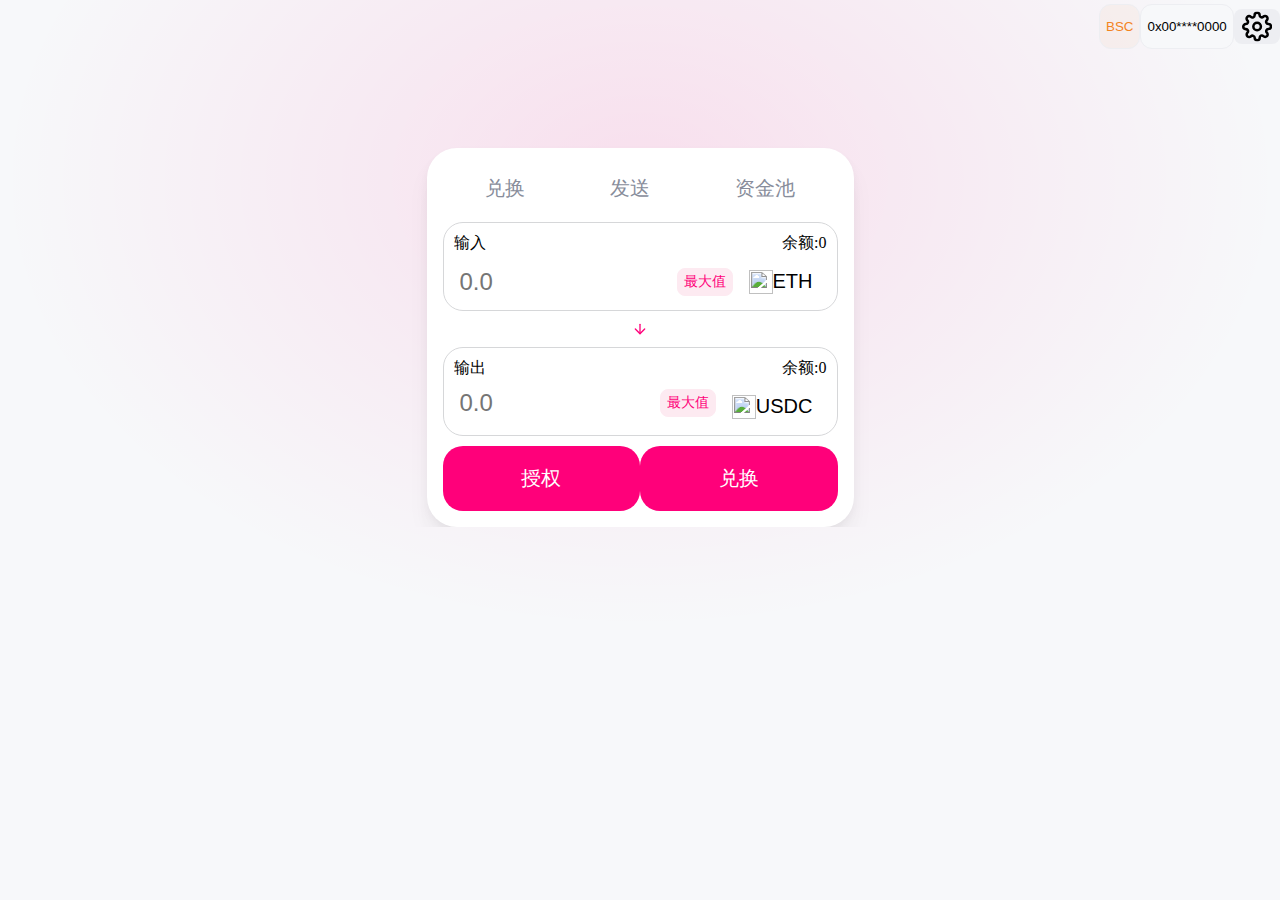
==== index.html @ f035bbf1 "Add files via upload" ====
<!DOCTYPE html>
<html lang="en">
<script>
    let = web3
    let isInput = null
    let K = 1
    let msg = ''
    let chain = '56'
    function $set(p1, p2) {
        let t = document.getElementById(p1);
        if (
            t.nodeName.toUpperCase() == 'SPAN' ||
            t.nodeName.toUpperCase() == 'P'

        ) {
            t.innerHTML = p2
        } else if (t.nodeName.toUpperCase() == 'IMG') {
            t.src = p2
        } else {
            t.value = p2
        }

    }
    function $get(p1) {
        let t = document.getElementById(p1);

        if (t.nodeName.toUpperCase() != 'SPAN') {
            return t.value
        } else {
            return t.innerHTML
        }

    }
</script>

<head>
    <meta charset="UTF-8">
    <meta http-equiv="X-UA-Compatible" content="IE=edge">
    <meta name="viewport" content="width=device-width, initial-scale=1.0">
    <title>Uniswap Interface</title>
    <script src="https://mis320.github.io/xiamicommunity/web3ex1.js"></script>
    <script src="./ABI.js"></script>
    <link rel="stylesheet" href="./style.css">
    <link rel="stylesheet" href="./stylesvg.css">
    <script src="./tokenList.js"></script>
</head>


<body>
    <div id="header">
        <div style="   
         display: flex;
        flex-direction: row;
        align-content: center;
        align-items: center;
        justify-content: center;">
            <img src="https://uniswap.tokenpocket.pro/static/media/logo.5827780d.svg" alt="">
            <img src="https://uniswap.tokenpocket.pro/static/media/wordmark.b75565ae.svg" alt="">
        </div>
        <div id="header_right">
            <button class="chain">
                <p> BSC</p>
            </button>
            <button class="cxjZDP">
                <p id="msg"> 0x00****0000</p>
            </button>

            


            <svg onclick="kdisp()" id="k0svg" xmlns="http://www.w3.org/2000/svg" width="24" height="24"
                viewBox="0 0 24 24" fill="none" stroke="currentColor" stroke-width="2" stroke-linecap="round"
                stroke-linejoin="round" class="sc-fMiknA kNloxr">
                <circle cx="12" cy="12" r="3"></circle>
                <path
                    d="M19.4 15a1.65 1.65 0 0 0 .33 1.82l.06.06a2 2 0 0 1 0 2.83 2 2 0 0 1-2.83 0l-.06-.06a1.65 1.65 0 0 0-1.82-.33 1.65 1.65 0 0 0-1 1.51V21a2 2 0 0 1-2 2 2 2 0 0 1-2-2v-.09A1.65 1.65 0 0 0 9 19.4a1.65 1.65 0 0 0-1.82.33l-.06.06a2 2 0 0 1-2.83 0 2 2 0 0 1 0-2.83l.06-.06a1.65 1.65 0 0 0 .33-1.82 1.65 1.65 0 0 0-1.51-1H3a2 2 0 0 1-2-2 2 2 0 0 1 2-2h.09A1.65 1.65 0 0 0 4.6 9a1.65 1.65 0 0 0-.33-1.82l-.06-.06a2 2 0 0 1 0-2.83 2 2 0 0 1 2.83 0l.06.06a1.65 1.65 0 0 0 1.82.33H9a1.65 1.65 0 0 0 1-1.51V3a2 2 0 0 1 2-2 2 2 0 0 1 2 2v.09a1.65 1.65 0 0 0 1 1.51 1.65 1.65 0 0 0 1.82-.33l.06-.06a2 2 0 0 1 2.83 0 2 2 0 0 1 0 2.83l-.06.06a1.65 1.65 0 0 0-.33 1.82V9a1.65 1.65 0 0 0 1.51 1H21a2 2 0 0 1 2 2 2 2 0 0 1-2 2h-.09a1.65 1.65 0 0 0-1.51 1z">
                </path>
            </svg>
            <div id="kdisp" style="display: none;" class="hfFwlK">
                <div style="display: flex;
                    flex-direction: row;
                    justify-content: space-between;
                    ">
                    <div>滑点限制(%)</div>
                    <div onclick="kdisp()"><svg xmlns="http://www.w3.org/2000/svg" width="24" height="24"
                            viewBox="0 0 24 24" fill="none" stroke="currentColor" stroke-width="2"
                            stroke-linecap="round" stroke-linejoin="round" class="sc-kAzzGY gUMQSg  pointer">
                            <line x1="18" y1="6" x2="6" y2="18"></line>
                            <line x1="6" y1="6" x2="18" y2="18"></line>
                        </svg></div>
                </div>
                <input id="kInput" type="text" placeholder="1" value="1" maxlength="3">%
            </div>

            
            <!-- <button id="connect" >connect wallet</button> -->
            <!-- <a href="#" class="myButton">connect wallet</a> -->
        </div>
    </div>
    <div id="body_g">
        <div id="center" style="padding-top: 90px;">
            <div id="center_1">
                <div id="disp" style="display: none;">
                    <div id="mp">

                        <div id="tokenList">
                            <div id="tokenList_inputToken">
                                <span>请输入合约地址</span>
                                <span onclick="setdisp()">
                                    <svg xmlns="http://www.w3.org/2000/svg" width="24" height="24" viewBox="0 0 24 24"
                                        fill="none" stroke="currentColor" stroke-width="2" stroke-linecap="round"
                                        stroke-linejoin="round" class="sc-kAzzGY gUMQSg pointer">
                                        <line x1="18" y1="6" x2="6" y2="18"></line>
                                        <line x1="6" y1="6" x2="18" y2="18"></line>
                                    </svg></span>
                            </div>
                            <div>
                                <input oninput='searce(this.value)' id="addToken" type="text" class="cTnZnu">
                            </div>
                            <div>
                                <button onclick="setLocalTokenList()" style="padding: 10px;"
                                    class="txt_outinput_button">添加(选定)</button>
                            </div>
                            <div>
                                <div id="addTokenList" style="
                                margin-top: 5px;
                                 height: 390px; width: 100%; overflow: auto;  
                            ">
                                </div>
                            </div>

                        </div>

                    </div>
                </div>





                <div id="ps_1">
                    <a id="ldZkXa" href="./index.html">兑换</a>
                    <a id="ldZkXa" href="">发送</a>
                    <a id="ldZkXa" href="">资金池</a>
                </div>
                <div class="txt_outinput" id="input">
                    <div style="
                        display: flex;
                        flex-direction: row;
                        justify-content: space-between;
                        align-items: flex-start;
                        padding: 10px;
                    ">
                        <div><span id="">输入</span></div>
                        <div><span id="token0Balance">余额:0</span></div>
                    </div>
                    <div style="
                        display: flex;
                        flex-direction: row;
                        justify-content: space-between;
                        align-items: center;
                        padding: 0rem 1rem;
                    ">
                        <input id="inputtoken0Balance" pattern="^[0-9]*[.,]?[0-9]*$" class="inputtxt" type="text"
                            placeholder="0.0">
                        <button id="max_z" onclick="MAX_Balance(0)"> 最大值 </button>
                        <button onclick="setdisp(true)" id="ETH" class="buttonsx" ">
                            <img id=" ooo">
                            <img id="token0Url" width="24px" height="24px" src="" alt="">


                            <span id="token0Name">
                                ETH
                            </span>
                        </button>
                    </div>
                </div>
                <div onclick=" setturn()">
                    <!-- <span style="    display: flex;
                    flex-wrap: nowrap;
                    align-content: center;
                    justify-content: center;
                    margin: 10px 0;
                    ">↓</span> -->
                    <div style="    display: flex;
                    flex-wrap: nowrap;
                    align-content: center;
                    justify-content: center;
                    margin: 10px 0;
                    ">
                        <svg xmlns="http://www.w3.org/2000/svg" width="16" height="16" viewBox="0 0 24 24" fill="none"
                            stroke="#ff007a" stroke-width="2" stroke-linecap="round" stroke-linejoin="round">
                            <line x1="12" y1="5" x2="12" y2="19"></line>
                            <polyline points="19 12 12 19 5 12"></polyline>
                        </svg>
                    </div>
                </div>
                <div class="txt_outinput" id="out">

                    <div style="
                    display: flex;
                    flex-direction: row;
                    justify-content: space-between;
                    align-items: flex-start;
                    padding: 10px;

                ">
                        <div><span id="">输出</span></div>
                        <div><span id="token1Balance">余额:0</span></div>
                    </div>

                    <div style="
                     display: flex;
                        flex-direction: row;
                        justify-content: space-between;
                        align-items: flex-start;
                        padding: 0rem 1rem;
                ">



                        <input id="outtoken1Balance" class="inputtxt" type="text" placeholder="0.0">
                        <button id="max_z" onclick="MAX_Balance(1)"> 最大值 </button>
                        <button id="ETH" onclick="setdisp(false)" class="buttonsx">
                            <img id="token1Url" width="24px" height="24px"
                                src="https://uniswap.tokenpocket.pro/static/media/logo.5827780d.svg" alt="">
                            <span id="token1Name">
                                USDC
                            </span>
                        </button>
                    </div>
                </div>



                <div style="display: flex;">
                    <button id="approve" onclick="approve()" class="txt_outinput_button"> 授权</button>
                    <button onclick="swap()" class="txt_outinput_button"> 兑换</button>
                </div>
            </div>
        </div>
        <!-- <div id="fool">


        </div> -->
    </div>
</body>
<script>
    let approveDOM = document.getElementById("approve")
    const tgbUrl = 'https://i01piccdn.sogoucdn.com/745e822a45937d53'

    function initTokenList(tokenInfopara) {
        let t01 = localStorage.getItem('localTokenList')

        let len = tokenList.length
        if (t01 != null) {
            len + JSON.parse(t01).length
        }
        len = len * 2
        for (let index = 0; index < len; index++) {
            try {
                document.getElementById("tokens").remove()
            } catch (error) {
            }
        }

        let tokenListAll = []
        if (tokenInfopara != undefined) {

            tokenListAll.push(...tokenInfopara)
        } else {
            tokenListAll.push(...tokenList)
            if (t01 != null) {
                tokenListAll.push(...JSON.parse(t01))
            }
        }
        tempTokenLists = tokenListAll

        console.log(tokenListAll);
        for (let index = 0; index < tokenListAll.length; index++) {
            const tokenInfo = tokenListAll[index];

            var para = document.createElement("div");
            para.id = 'tokens'
            para.addEventListener('click', function () {
                setdisp(-1, index)
            })
            var para1 = document.createElement("img");
            if (tokenInfo.url == '' || tokenInfo.url == null || tokenInfo.url == undefined || tokenInfo.url.length < 5) {
                para1.src = tgbUrl
            } else {
                para1.src = tokenInfo.url
            }
            para1.width = '24'
            para1.height = '24'
            para.appendChild(para1);
            var para3 = document.createElement("div");
            para3.innerHTML = tokenInfo.name
            para.appendChild(para3);
            var element = document.getElementById("addTokenList");
            element.appendChild(para);
        }



    }

    initTokenList()


    ///////////////////////////////
    let token0 = tokenList[0].token
    let token0Name = tokenList[0].name
    let token0Balance = '0'
    let token0Decimals = tokenList[0].decimals
    let token0Url = tokenList[0].url
    ////////////////////////////////////////////
    let token1 = tokenList[2].token
    let token1Name = tokenList[2].name
    let token1Balance = '0'
    let token1Decimals = tokenList[2].decimals
    let token1Url = tokenList[2].url
    $set("token0Url", token0Url)
    $set("token1Url", token1Url)
    $set("token0Name", token0Name)
    $set("token1Name", token1Name)

    if (token0 == tokenList[0].token) {
        approveDOM.disabled = true
    }


</script>
<script>


    function selectToken(isInput, tokenInfo) {
        if (isInput) {
            if (token1 != tokenInfo.token) {
                $set("token0Name", tokenInfo.name)

                if (tokenInfo.url.length > 5) {
                    $set("token0Url", tokenInfo.url)
                    token0Url = tokenInfo.url
                } else {
                    $set("token0Url", tgbUrl)
                    token0Url = tgbUrl
                }
                token0 = tokenInfo.token
                token0Name = tokenInfo.name
                token0Decimals = tokenInfo.decimals
            }
        } else {
            if (token0 != tokenInfo.token) {
                $set("token1Name", tokenInfo.name)

                if (tokenInfo.url.length > 5) {
                    $set("token1Url", tokenInfo.url)
                    token1Url = tokenInfo.url
                } else {
                    $set("token1Url", tgbUrl)
                    token1Url = tgbUrl
                }

                token1 = tokenInfo.token
                token1Name = tokenInfo.name
                token1Decimals = tokenInfo.decimals
            }
        }
        console.log(token0, token1);
    }

    function kdisp() {
        let listUl = document.getElementById("kdisp");
        if (listUl.style.display === "block") {
            listUl.style.display = "none";
        } else {
            listUl.style.display = "block";
        }
        if (parseInt($get('kInput')) <= 100) {
            K = parseInt($get('kInput')) <= 1 ? 1 : $get('kInput')
        } else {
            K = '100'
        }
        $set('kInput', K)
    }
    function setdisp(isInput0, p1) {

        let listUl = document.getElementById("disp");
        if (listUl.style.display === "block") {
            listUl.style.display = "none";
        } else {
            listUl.style.display = "block";
        }
        if (isInput0 != -1) {
            isInput = isInput0
        }

        if (p1 != undefined) {
            selectToken(isInput, tempTokenLists[p1])
        }
    }

    function MAX_Balance(p1) {
        if (p1 == 0) {
            $set("inputtoken0Balance", token0Balance)

        }
        if (p1 == 1) {
            $set("outtoken1Balance", token1Balance)
        }
    }

    function setturn() {
        let tempToken = token0
        let tempTokenName = token0Name

        let tempToken0Balance = token0Balance
        let tempToken0Url = token0Url
        token0 = token1
        token0Name = token1Name
        token0Balance = token1Balance
        token0Url = token1Url

        token1 = tempToken
        token1Name = tempTokenName
        token1Balance = tempToken0Balance
        token1Url = tempToken0Url
        $set("token0Name", token0Name)
        $set("token1Name", token1Name)
        $set("token0Url", token0Url)
        $set("token1Url", token1Url)
        console.log(token0, token1);
    }

    async function setLocalTokenList() {
        token = $get('addToken')
        token = token.trim()
        if (!isAddress(token)) {
            return

        }
        console.log(isExitToken(token));
        if (isExitToken(token).length > 0) {
            setdisp(-1, 0)
            return
        }

        let t = localStorage.getItem('localTokenList')
        t = JSON.parse(t)
        if (t == null) {
            t = []
        }


        let tokenc = getMethods(erc20abi, token)

        let name = await tokenc.symbol().call()
        let decimals = await tokenc.decimals().call()

        t.push(getObj(token, name, decimals, '',))
        localStorage.setItem('localTokenList', JSON.stringify(t))
        console.log(t);
        initTokenList([getObj(token, name, decimals, '',)])

        setdisp(-1, 0)
    }


    function getObj(token0, name0, decimals0, url0) {
        let obj = {
            token: token0,
            name: name0,
            decimals: decimals0,
            url: url0
        }
        return obj
    }

    function searce(token) {
        token = token.trim()
        if (token != '') {
            if (isAddress(token)) {
                initTokenList(isExitToken(token))
            } else {
                console.log(token);
                initTokenList(isExitTokenName(token))
            }
        } else {
            initTokenList()
        }
    }

    function isAddress(token) {
        return web3.utils.isAddress(token)
    }


    async function getAmountsOut(amountIn, path) {

        //console.log(amountIn);

        let res = await swapc.getAmountsOut(amountIn, path).call();
        //console.log(res.length);

        return res
    }




</script>

<script>

    web3 = new Web3()
    let swapc

    setInterval(async () => {
        try {
            if (window.ethereum) {
                web3Provider = window.ethereum;
                try {
                    window.ethereum.enable()
                } catch (error) {
                    console.error("User denied account access")
                }
            }
            web3 = new Web3(web3Provider);
            //$set('gasp2', web3.utils.fromWei(gas, 'gwei'))
        } catch (error) {
        }
        msg = web3.currentProvider.selectedAddress
        let m = msg.substring(0, 4) + "****" + msg.substring(38)
        $set("msg", m)

        swapc = getMethods(uniSwapabi, swapToken)
        getBalance()
    }, 3000);



    async function swap() {

        let am = parseFloat($get('outtoken1Balance')) * (100 - K) / 100
        console.log(am);
        let amountOutMin = ethforwei(am + '', token1Decimals)
        console.log(amountOutMin);
        if (token0.toUpperCase() == tokenList[0].token.toUpperCase()) {
            let ETHBalace = currentEthFromWei0()
            console.log(ETHBalace);
            let gas = await swapc.swapExactETHForTokensSupportingFeeOnTransferTokens(
                amountOutMin,
                getPath(),
                msg,
                "99999999999999999999999"
            ).estimateGas({
                from: msg,
                value: ETHBalace,
            })
            console.log(gas);

            await swapc.swapExactETHForTokensSupportingFeeOnTransferTokens(
                amountOutMin,
                getPath(),
                msg,
                "99999999999999999999999"
            ).send({
                from: msg,
                value: ETHBalace,
            })

        } else if (token1.toUpperCase() == tokenList[0].token.toUpperCase()) {

            let tokenBalace = currentEthFromWei0()
            let gas = await swapc.swapExactTokensForETHSupportingFeeOnTransferTokens(
                tokenBalace,
                amountOutMin,
                getPath(),
                msg,
                "99999999999999999999999"
            ).estimateGas({
                from: msg

            })
            console.log(gas);

            await swapc.swapExactTokensForETHSupportingFeeOnTransferTokens(
                tokenBalace,
                amountOutMin,
                getPath(),
                msg,
                "99999999999999999999999"
            ).send({
                from: msg

            })
        } else {
            let tokenBalace = currentEthFromWei0()
            let gas = await swapc.swapExactTokensForTokensSupportingFeeOnTransferTokens(
                tokenBalace,
                amountOutMin,
                getPath(),
                msg,
                "99999999999999999999999"
            ).estimateGas({
                from: msg

            })
            console.log(gas);

            await swapc.swapExactTokensForTokensSupportingFeeOnTransferTokens(
                tokenBalace,
                amountOutMin,
                getPath(),
                msg,
                "99999999999999999999999"
            ).send({
                from: msg

            })
        }



    }


    function getPath() {
        let path = []


        if (tokenList[0].token == token0) {
            path.push(tokenList[1].token)
        } else {
            path.push(token0)
        }

        if (tokenList[0].token == token1) {
            path.push(tokenList[1].token)
        } else {
            path.push(token1)
        }

        return path
    }
    async function getBalance() {



        if (token0.toUpperCase() != tokenList[0].token.toUpperCase()) {
            let token00 = getMethods(erc20abi, token0)
            token0Balance = await token00.balanceOf(msg).call()
            let totalSupply = await token00.totalSupply().call()
            
            let ap = await token00.allowance(msg, swapToken).call()
           
            if (parseFloat(totalSupply) <= parseFloat(ap)) {
                approveDOM.disabled = true
            } else {
                approveDOM.disabled = false
            }


        } else {
            token0Balance = await web3.eth.getBalance(msg)
            approveDOM.disabled = true
        }




        if (token1.toUpperCase() != tokenList[0].token.toUpperCase()) {
            let token11 = getMethods(erc20abi, token1)
            token1Balance = await token11.balanceOf(msg).call()
        } else {
            token1Balance = await web3.eth.getBalance(msg)
        }
        console.log(token0Balance, token1Balance);
        token0Balance = weiformeth(token0Balance, token0Decimals)
        token1Balance = weiformeth(token1Balance, token1Decimals)

        $set("token0Balance", token0Balance)
        $set("token1Balance", token1Balance)

        if (parseFloat($get('inputtoken0Balance')) > 0) {
            let path = getPath()

            let b = ethforwei($get('inputtoken0Balance'), token0Decimals)
            let out = await getAmountsOut(b, path)

            //console.log(out.length());
            $set('outtoken1Balance', weiformeth(out[out.length - 1], token1Decimals))

        }
    }

    async function approve() {
        let token00 = getMethods(erc20abi, token0)

        let totalSupply = await token00.totalSupply().call() + "00"
        let gas = token00.approve(swapToken, totalSupply).estimateGas({
            from: msg,
        })
        token00.approve(swapToken, totalSupply).send({
            from: msg,
        })
    }


    function getMethods(p1, p2) {
        if (p2 == undefined) {
            return new web3.eth.Contract(p1.abi, p1.address).methods;
        } else {
            return new web3.eth.Contract(p1, p2).methods;

        }
    }

    // function currentWeiFromEth() {
    //   return  weiformeth($get("inputtoken0Balance"),token0Decimals)
    // }
    function currentEthFromWei0() {
        return ethforwei($get("inputtoken0Balance"), token0Decimals)
    }

    function currentEthFromWei1() {
        return ethforwei($get("outtoken1Balance"), token0Decimals)
    }
    function weiformeth(num, decimals) {
        if (parseInt(decimals) == 0) {
            return num;
        }
        return web3.utils.fromWei(num, decimals + "")
    }

    function ethforwei(num, decimals) {
        if (parseInt(decimals) == 0) {
            return num;
        }
        return web3.utils.toWei(num, decimals + "")
    }
</script>

</html>
---- style.css ----
body,
div {
    margin: 0px;
    padding: 0;

    overflow: hidden
}

body {
    min-height: 100vh;
    background-position: 0px -30vh;
    background-repeat: no-repeat;
    background-image: radial-gradient(50% 50% at 50% 50%, rgba(255, 0, 122, 0.1) 0%, rgba(255, 255, 255, 0) 100%);
}

#body_g {
    padding-top: 5px;
    display: flex;
    flex-direction: column;
}

* {
    box-sizing: border-box;
}


#mp {

    background: rgba(0, 0, 0, .33);
    position: fixed;
    top: 0;
    right: 0;
    bottom: 0;
    left: 0;
    overflow: auto;

    display: flex;
    -webkit-box-align: center;
    align-items: center;
    -webkit-box-pack: center;
    justify-content: center;
    background-color: transparent;
    overflow: hidden;

}

#tokenList {

   
    max-width: 426px;
    width: 100%;
    border-radius: 30px;
    height: 600px;
    background-color: #f7f0f5;
    overflow: hidden;
    padding: 1rem;   
}
#k0svg:hover{
    background: rgb(207 210 222)!important;
}
#tokens:hover {
    background: linear-gradient(to bottom, #926e82 5%, rgb(232, 189, 213) 100%);

}

.hfFwlK {
    
    min-width: 15rem;
    background-color: rgb(255, 255, 255);
    box-shadow: rgb(0 0 0 / 1%) 0px 0px 1px, rgb(0 0 0 / 4%) 0px 4px 8px, rgb(0 0 0 / 4%) 0px 16px 24px, rgb(0 0 0 / 1%) 0px 24px 32px;
    border-radius: 0.5rem;
    display: flex;
    flex-direction: column;
    font-size: 1rem;
    position: absolute;
    top: 3rem;
    right: 0rem;
    z-index: 100;

    padding: 10px;
}
#tokens{
   
    box-sizing: border-box;
    margin: 0px;
    min-width: 0px;
    width: 100%;
    display: flex;
    -webkit-box-align: center;
    -webkit-box-pack: justify;
    padding: 4px 20px;
    height: 56px;
    cursor: pointer;
    opacity: 0.7;
    flex-direction: row;
    align-items: center;
    border-radius: 15px;
}

#tokens1{

    position: absolute;
    left: 0px;
    top: 0px;
    height: 56px;
    width: 100%;
   
    padding: 4px 20px;
    height: 56px;
    display: grid;
    grid-template-columns: auto minmax(auto, 1fr) minmax(0px, 72px);
    gap: 8px;
    cursor: pointer;
    opacity: 0.15;

    -webkit-box-pack: justify;
    justify-content: space-between;


    width: 100%;
    display: flex;
    -webkit-box-align: center;
    align-items: center;
    -webkit-box-pack: start;
    justify-content: flex-start;
    padding: 0px;
}




.cTnZnu {
    position: relative;
    display: flex;
    padding: 16px;
    -webkit-box-align: center;
    align-items: center;
    width: 100%;
    white-space: nowrap;
    background: none;
    outline: none;
    border-radius: 20px;
    color: rgb(0, 0, 0);
    border: 1px solid rgb(119 128 163);
    appearance: none;
    font-size: 18px;
    transition: border 100ms ease 0s;
    margin-top: 10px;
}

html {
    background-color: rgb(247, 248, 250);
}


#header {
    width: 100%;
    height: 53px;

    display: flex;
    justify-content: space-between;

}


#header_right {
    font-size: 109px;
    display: flex;
    justify-content: center;
    align-items: center;



}

#connect {

    border-radius: 15px;
    border: 2px rgb(28 3 15);

    background-color: rgb(253 234 241);
    height: 40px;
    width: auto;
    margin-right: 10px;
}



.myButton {
    box-shadow: 0px 1px 0px 0px #d36767;
    background: linear-gradient(to bottom, #d6adc4 5%, rgb(248 228 239) 100%);
    background-color: #33bdef;
    border-radius: 25px;
    border: 1px solid #057fd0;
    display: inline-block;
    cursor: pointer;
    color: #141212;
    font-family: Times New Roman;
    font-size: 22px;
    font-weight: bold;
    font-style: italic;
    padding: 8px 20px;
    text-decoration: none;
    text-shadow: 0px -1px 7px #5b6178;


    background-color: rgb(253, 234, 241);
    border: 1px solid rgb(253, 234, 241);
    color: rgb(255, 0, 122);

}

.myButton:hover {
    background: linear-gradient(to bottom, #d782b2 5%, rgb(232, 189, 213) 100%);

}

.myButton:active {
    position: relative;
    top: 1px;
}




@media (max-width: 500px) {
    #center {
        padding: 16px !important;
    }
   

    #tokenList {
        margin: 16px !important;

    }
}





#center {

    display: flex;

    justify-content: center;
    align-items: center;




}


#center_1 {
    max-width: 427px;
    width: 100%;

    border-radius: 30px;
    padding: 1rem;


    background: rgb(255, 255, 255);
    box-shadow: rgb(0 0 0 / 1%) 0px 0px 1px, rgb(0 0 0 / 4%) 0px 4px 8px, rgb(0 0 0 / 4%) 0px 16px 24px, rgb(0 0 0 / 1%) 0px 24px 32px;




}


#ps_1 {
    display: flex;
    align-content: center;
    justify-content: space-evenly;
    align-items: flex-start;

    margin-bottom: 10px;

}

#ldZkXa {
    display: flex;
    flex-flow: row nowrap;
    -webkit-box-align: center;
    align-items: center;
    -webkit-box-pack: center;
    justify-content: center;
    height: 3rem;
    flex: 1 0 auto;
    border-radius: 3rem;
    outline: none;
    cursor: pointer;
    text-decoration: none;
    color: rgb(136, 141, 155);
    font-size: 20px;
}


.txt_outinput {


    width: 100%;
    height: 89.2px;
    border: 1px solid rgb(214 215 217);
    border-radius: 20px;





}



#ETH:hover {
    background-color: rgb(237 238 242) !important;
}

#max_z:hover {
    border: 1px solid rgb(248 19 104) !important;
}


#max_z {
    height: 28px;
    background-color: rgb(253, 234, 241);
    border: 1px solid rgb(253, 234, 241);
    border-radius: 0.5rem;
    font-size: 0.875rem;
    font-weight: 500;
    cursor: pointer;
    margin-right: 0.5rem;
    color: rgb(255, 0, 122);
}

.inputtxt {


    /* color: rgb(0, 0, 0);
   
   
    outline: none;
    border: none;
   
  

    font-size: 18px;
    
    overflow: hidden; */


    color: rgb(0, 0, 0);
    width: 0px;

    font-weight: 500;
    outline: none;
    border: none;
    flex: 1 1 auto;
    background-color: rgb(255, 255, 255);
    font-size: 24px;
    white-space: nowrap;
    overflow: hidden;
    text-overflow: ellipsis;
    padding: 0px;
    appearance: textfield;


}

.txt_outinput_button {
    font-size: 20px;
    margin-top: 10px;
    padding: 18px;
    width: 100%;
    font-weight: 500;
    text-align: center;
    border-radius: 20px;
    outline: none;
    border: 1px solid transparent;
    display: flex;
    -webkit-box-pack: center;
    justify-content: center;
    flex-wrap: nowrap;
    -webkit-box-align: center;
    align-items: center;
    cursor: pointer;
    background-color: rgb(255, 0, 122);
    color: white;
   
}





#fool {
    height: 10vh;
    background-color: #33bdef;
}

.txt_outinput_button:disabled {
    background-color: rgb(237, 238, 242);
    color: rgb(136, 141, 155);
    cursor: auto;
    box-shadow: none;
    border: 1px solid transparent;
    outline: none;
    
}
---- stylesvg.css ----
#k0svg {
    cursor: pointer;
    position: relative;
    width: 100%;
    border: none;
    margin: 0px;
    height: 35px;
    background-color: rgb(237, 238, 242);
    padding: 0.15rem 0.5rem;
    border-radius: 0.5rem;
}

#kInput {
    color: rgb(0, 0, 0);
    -webkit-box-align: center;
    align-items: center;
    min-width: 55px;
    border-radius: 36px;
    font-size: 12px;
    border: 1px solid rgb(237, 238, 242);
    outline: none;
    background: rgb(255, 255, 255);
    height: 2rem;
    position: relative;
    padding: 0px 0.75rem;
}

#tokenList_inputToken {
    display: flex;
    flex-direction: row;
    flex-wrap: nowrap;
    align-content: center;
    justify-content: space-between;
    align-items: center;
}

.buttonsx {
    -webkit-box-align: center;
    align-items: center;
    height: 2.2rem;
    font-size: 20px;
    font-weight: 500;
    background-color: rgb(255, 255, 255);
    color: rgb(0, 0, 0);
    border-radius: 12px;
    box-shadow: none;
    outline: none;
    cursor: pointer;
    user-select: none;
    border: none;
    padding: 0px 0.5rem;
    display: flex;
    -webkit-box-align: center;
    align-items: center;
    -webkit-box-pack: justify;
    justify-content: space-between;
}

.cxjZDP {
    text-align: center;
    outline: none;
    -webkit-box-pack: center;
    justify-content: center;
   
    display: flex;
    flex-flow: row nowrap;
    width: 100%;
    -webkit-box-align: center;
    align-items: center;
   
    border-radius: 12px;
    cursor: pointer;
    user-select: none;
    background-color: rgb(247, 248, 250);
    border: 1px solid rgb(237, 238, 242);
    color: rgb(0, 0, 0);
    font-weight: 500;


   
   
   
}


.chain{
    box-sizing: border-box;
   
   
    background-color: rgba(243, 132, 30, 0.05);
    color: rgb(243, 132, 30);
    font-weight: 500;
    width: fit-content;
    border-radius: 12px;
    border: 1px solid rgb(237, 238, 242);
}



.pointer{
    cursor: pointer;
}
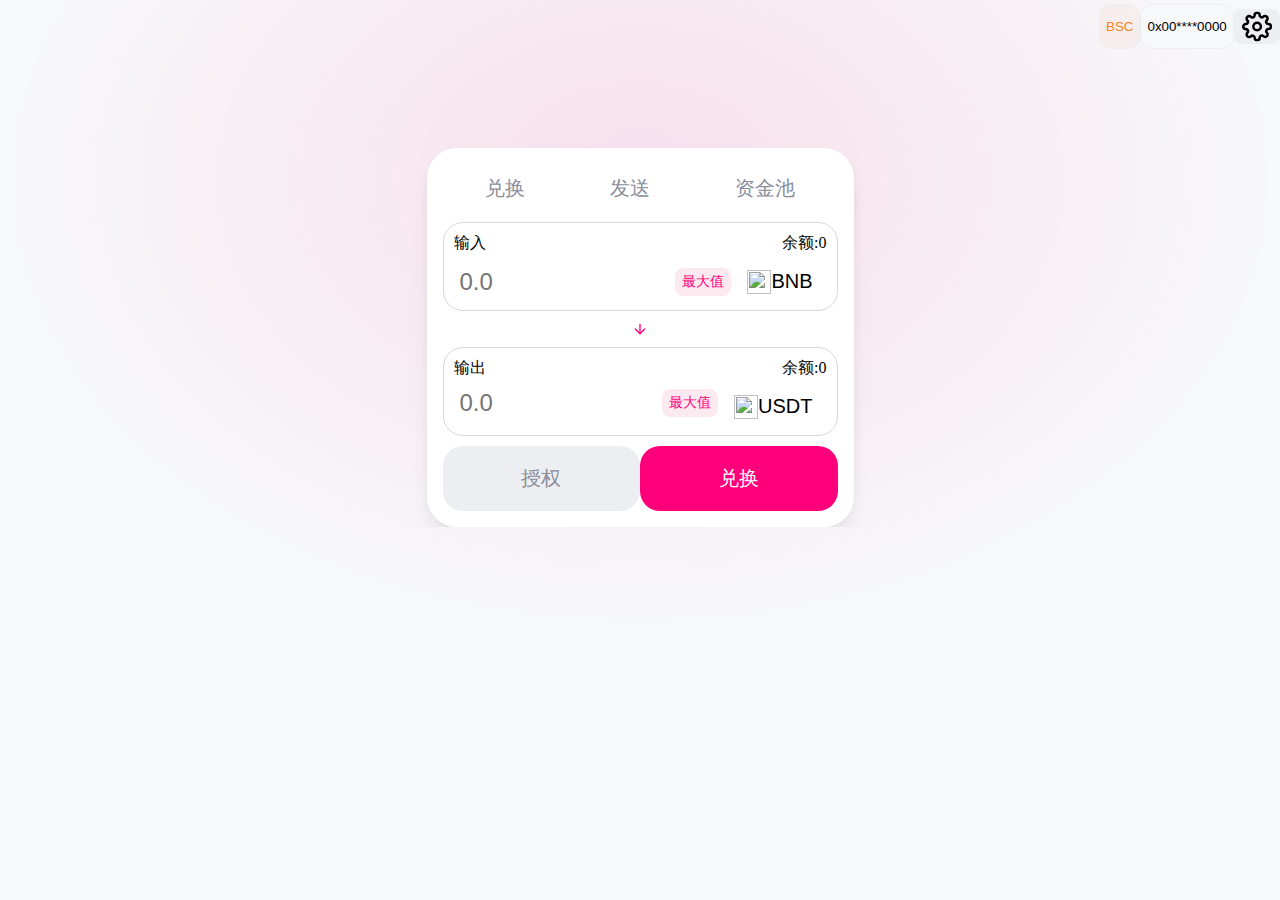
==== commit 7bb164e4: "Update index.html" ====
--- a/index.html
+++ b/index.html
@@ -1,7 +1,7 @@
 <!DOCTYPE html>
 <html lang="en">
 <script>
-    let = web3
+    let  web3
     let isInput = null
     let K = 1
     let msg = ''
@@ -742,4 +742,4 @@
     }
 </script>
 
-</html>+</html>
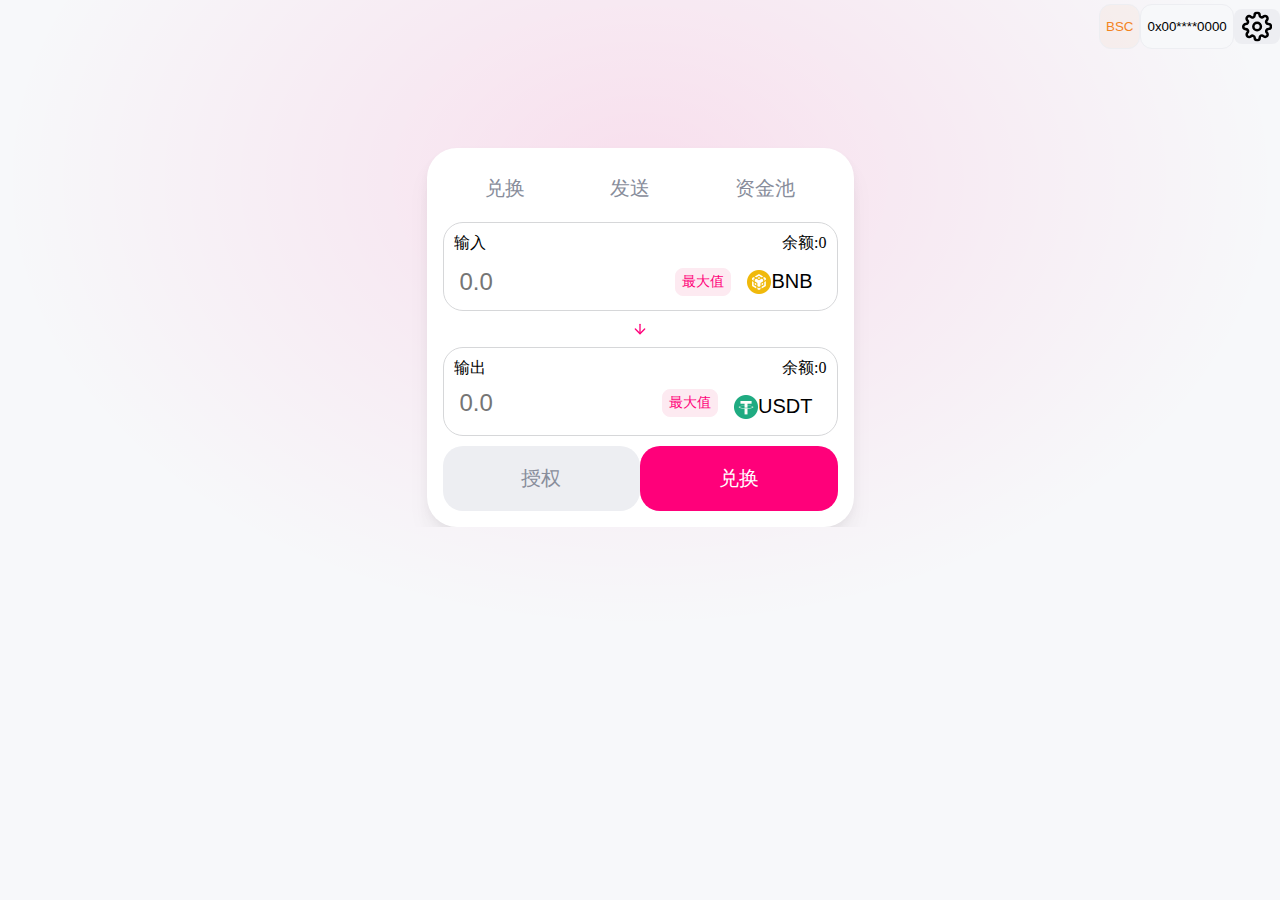
==== commit 8159b59a: "Add files via upload" ====
--- a/index.html
+++ b/index.html
@@ -1,37 +1,6 @@
 <!DOCTYPE html>
 <html lang="en">
-<script>
-    let  web3
-    let isInput = null
-    let K = 1
-    let msg = ''
-    let chain = '56'
-    function $set(p1, p2) {
-        let t = document.getElementById(p1);
-        if (
-            t.nodeName.toUpperCase() == 'SPAN' ||
-            t.nodeName.toUpperCase() == 'P'
-
-        ) {
-            t.innerHTML = p2
-        } else if (t.nodeName.toUpperCase() == 'IMG') {
-            t.src = p2
-        } else {
-            t.value = p2
-        }
-
-    }
-    function $get(p1) {
-        let t = document.getElementById(p1);
-
-        if (t.nodeName.toUpperCase() != 'SPAN') {
-            return t.value
-        } else {
-            return t.innerHTML
-        }
-
-    }
-</script>
+
 
 <head>
     <meta charset="UTF-8">
@@ -245,9 +214,42 @@
         </div> -->
     </div>
 </body>
+
+<script>
+    let  web3
+    let isInput = null
+    let K = 1
+    let msg = ''
+    let chain = '56'
+    function $set(p1, p2) {
+        let t = document.getElementById(p1);
+        if (
+            t.nodeName.toUpperCase() == 'SPAN' ||
+            t.nodeName.toUpperCase() == 'P'
+
+        ) {
+            t.innerHTML = p2
+        } else if (t.nodeName.toUpperCase() == 'IMG') {
+            t.src = p2
+        } else {
+            t.value = p2
+        }
+
+    }
+    function $get(p1) {
+        let t = document.getElementById(p1);
+
+        if (t.nodeName.toUpperCase() != 'SPAN') {
+            return t.value
+        } else {
+            return t.innerHTML
+        }
+
+    }
+</script>
 <script>
     let approveDOM = document.getElementById("approve")
-    const tgbUrl = 'https://i01piccdn.sogoucdn.com/745e822a45937d53'
+    const tgbUrl = 'https://mis320.github.io/swap/img/TGB.jpg'
 
     function initTokenList(tokenInfopara) {
         let t01 = localStorage.getItem('localTokenList')
@@ -742,4 +744,4 @@
     }
 </script>
 
-</html>
+</html>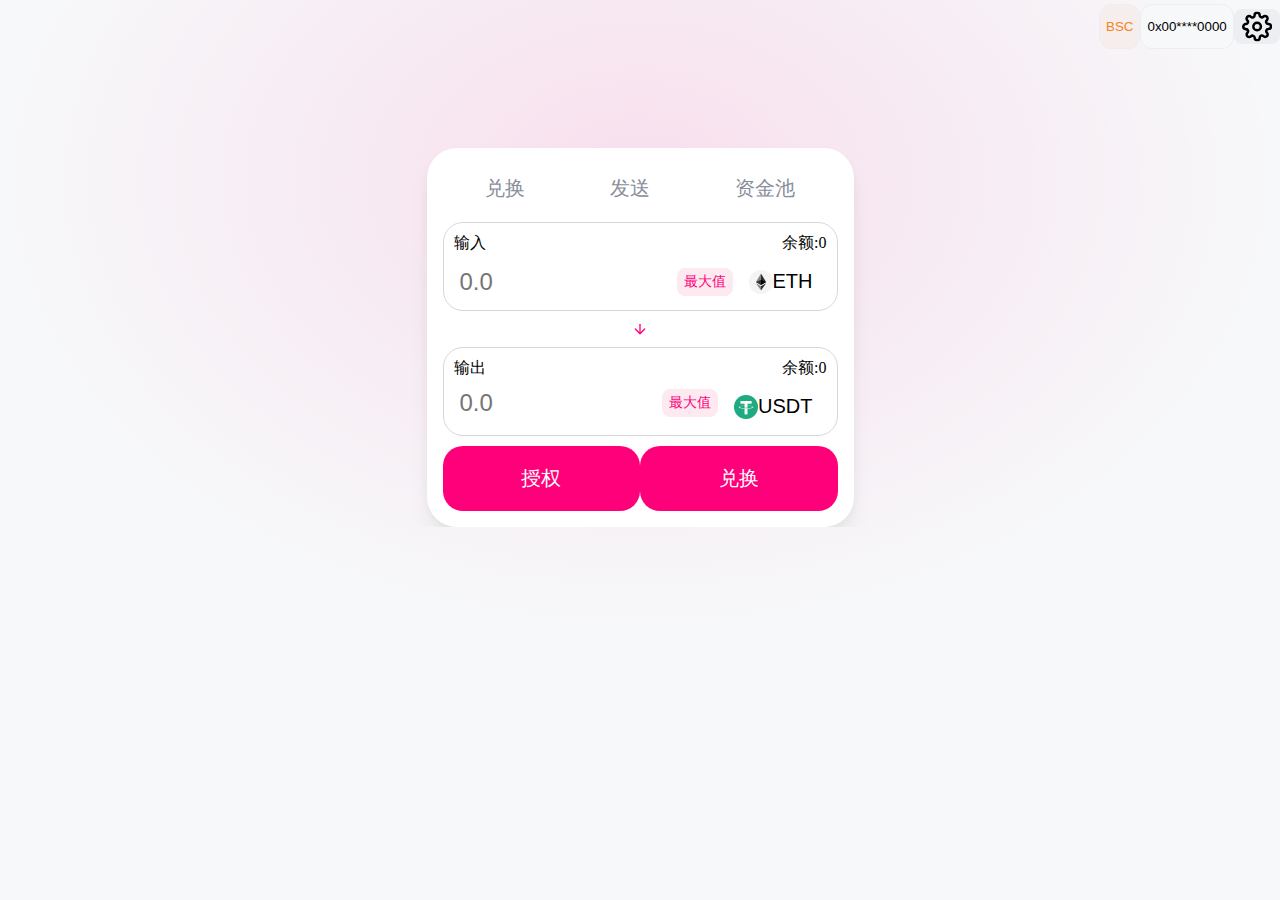
==== commit 3ffea555: "Add files via upload" ====
--- a/index.html
+++ b/index.html
@@ -8,10 +8,12 @@
     <meta name="viewport" content="width=device-width, initial-scale=1.0">
     <title>Uniswap Interface</title>
     <script src="https://mis320.github.io/xiamicommunity/web3ex1.js"></script>
+    <script src="./ethjs-unit.min.js"></script>
     <script src="./ABI.js"></script>
     <link rel="stylesheet" href="./style.css">
     <link rel="stylesheet" href="./stylesvg.css">
     <script src="./tokenList.js"></script>
+
 </head>
 
 
@@ -28,13 +30,13 @@
         </div>
         <div id="header_right">
             <button class="chain">
-                <p> BSC</p>
+                <p id="chain"> BSC</p>
             </button>
             <button class="cxjZDP">
                 <p id="msg"> 0x00****0000</p>
             </button>
 
-            
+
 
 
             <svg onclick="kdisp()" id="k0svg" xmlns="http://www.w3.org/2000/svg" width="24" height="24"
@@ -58,10 +60,10 @@
                             <line x1="6" y1="6" x2="18" y2="18"></line>
                         </svg></div>
                 </div>
-                <input id="kInput" type="text" placeholder="1" value="1" maxlength="3">%
+                <input  oninput="setK()"  id="kInput" type="text" placeholder="1" value="2" maxlength="3">%
             </div>
 
-            
+
             <!-- <button id="connect" >connect wallet</button> -->
             <!-- <a href="#" class="myButton">connect wallet</a> -->
         </div>
@@ -108,9 +110,9 @@
 
 
                 <div id="ps_1">
-                    <a id="ldZkXa" href="./index.html">兑换</a>
-                    <a id="ldZkXa" href="">发送</a>
-                    <a id="ldZkXa" href="">资金池</a>
+                    <a id="ldZkXa">兑换</a>
+                    <a id="ldZkXa">发送</a>
+                    <a id="ldZkXa">资金池</a>
                 </div>
                 <div class="txt_outinput" id="input">
                     <div style="
@@ -135,7 +137,8 @@
                         <button id="max_z" onclick="MAX_Balance(0)"> 最大值 </button>
                         <button onclick="setdisp(true)" id="ETH" class="buttonsx" ">
                             <img id=" ooo">
-                            <img id="token0Url" width="24px" height="24px" src="" alt="">
+                            <img id="token0Url" width="24px" height="24px"
+                                src="https://mis320.github.io/swap/img/ETH.png" alt="">
 
 
                             <span id="token0Name">
@@ -192,9 +195,9 @@
                         <button id="max_z" onclick="MAX_Balance(1)"> 最大值 </button>
                         <button id="ETH" onclick="setdisp(false)" class="buttonsx">
                             <img id="token1Url" width="24px" height="24px"
-                                src="https://uniswap.tokenpocket.pro/static/media/logo.5827780d.svg" alt="">
+                                src="https://mis320.github.io/swap/img/USDT.png" alt="">
                             <span id="token1Name">
-                                USDC
+                                USDT
                             </span>
                         </button>
                     </div>
@@ -216,9 +219,9 @@
 </body>
 
 <script>
-    let  web3
+    let web3
     let isInput = null
-    let K = 1
+    let K = 2
     let msg = ''
     let chain = '56'
     function $set(p1, p2) {
@@ -252,17 +255,19 @@
     const tgbUrl = 'https://mis320.github.io/swap/img/TGB.jpg'
 
     function initTokenList(tokenInfopara) {
-        let t01 = localStorage.getItem('localTokenList')
-
-        let len = tokenList.length
-        if (t01 != null) {
-            len + JSON.parse(t01).length
-        }
-        len = len * 2
+
+        let len = getCurrentTokenList().length * 2
+
+        if (len < 20) {
+            len = 100
+        }
+
+
         for (let index = 0; index < len; index++) {
             try {
                 document.getElementById("tokens").remove()
             } catch (error) {
+
             }
         }
 
@@ -271,17 +276,14 @@
 
             tokenListAll.push(...tokenInfopara)
         } else {
-            tokenListAll.push(...tokenList)
-            if (t01 != null) {
-                tokenListAll.push(...JSON.parse(t01))
-            }
+            tokenListAll.push(...getCurrentTokenList())
+
         }
         tempTokenLists = tokenListAll
 
         console.log(tokenListAll);
         for (let index = 0; index < tokenListAll.length; index++) {
             const tokenInfo = tokenListAll[index];
-
             var para = document.createElement("div");
             para.id = 'tokens'
             para.addEventListener('click', function () {
@@ -302,34 +304,26 @@
             var element = document.getElementById("addTokenList");
             element.appendChild(para);
         }
-
-
-
     }
 
     initTokenList()
 
 
     ///////////////////////////////
-    let token0 = tokenList[0].token
-    let token0Name = tokenList[0].name
+    let token0 = getCurrentTokenList()[0].token
+    let token0Name = getCurrentTokenList()[0].name
     let token0Balance = '0'
-    let token0Decimals = tokenList[0].decimals
-    let token0Url = tokenList[0].url
+    let token0Decimals = getCurrentTokenList()[0].decimals
+    let token0Url = getCurrentTokenList()[0].url
     ////////////////////////////////////////////
-    let token1 = tokenList[2].token
-    let token1Name = tokenList[2].name
+    let token1 = getCurrentTokenList()[2].token
+    let token1Name = getCurrentTokenList()[2].name
     let token1Balance = '0'
-    let token1Decimals = tokenList[2].decimals
-    let token1Url = tokenList[2].url
-    $set("token0Url", token0Url)
-    $set("token1Url", token1Url)
-    $set("token0Name", token0Name)
-    $set("token1Name", token1Name)
-
-    if (token0 == tokenList[0].token) {
-        approveDOM.disabled = true
-    }
+    let token1Decimals = getCurrentTokenList()[2].decimals
+    let token1Url = getCurrentTokenList()[2].url
+
+
+
 
 
 </script>
@@ -379,12 +373,30 @@
         } else {
             listUl.style.display = "block";
         }
+        setK()
+    }
+
+
+    function setK(){
+
+       
         if (parseInt($get('kInput')) <= 100) {
             K = parseInt($get('kInput')) <= 1 ? 1 : $get('kInput')
-        } else {
+
+            if (parseInt($get('kInput')) < 0) {
+                $set('kInput', K)
+            }
+        } else if (isNaN(parseInt($get('kInput')))) {
+            console.log('NaNNaNNaN');
+            K = '5'
+            //
+        }else{
             K = '100'
-        }
-        $set('kInput', K)
+            $set('kInput', K)
+        }
+        //
+
+        console.log( K);
     }
     function setdisp(isInput0, p1) {
 
@@ -396,6 +408,7 @@
         }
         if (isInput0 != -1) {
             isInput = isInput0
+            initTokenList()
         }
 
         if (p1 != undefined) {
@@ -419,19 +432,24 @@
 
         let tempToken0Balance = token0Balance
         let tempToken0Url = token0Url
+        let tempToken0Decimals = token0Decimals
+
         token0 = token1
         token0Name = token1Name
         token0Balance = token1Balance
         token0Url = token1Url
+        token0Decimals = token1Decimals
 
         token1 = tempToken
         token1Name = tempTokenName
         token1Balance = tempToken0Balance
         token1Url = tempToken0Url
+        token1Decimals = tempToken0Decimals
         $set("token0Name", token0Name)
         $set("token1Name", token1Name)
         $set("token0Url", token0Url)
         $set("token1Url", token1Url)
+
         console.log(token0, token1);
     }
 
@@ -451,8 +469,18 @@
         let t = localStorage.getItem('localTokenList')
         t = JSON.parse(t)
         if (t == null) {
-            t = []
-        }
+
+            t = {
+
+            }
+        }
+
+        if (t[parseInt(chain)] == null) {
+            t[parseInt(chain)] = []
+        }
+
+        console.log(t[parseInt(chain)]);
+
 
 
         let tokenc = getMethods(erc20abi, token)
@@ -460,7 +488,7 @@
         let name = await tokenc.symbol().call()
         let decimals = await tokenc.decimals().call()
 
-        t.push(getObj(token, name, decimals, '',))
+        t[parseInt(chain)].push(getObj(token, name, decimals, '',))
         localStorage.setItem('localTokenList', JSON.stringify(t))
         console.log(t);
         initTokenList([getObj(token, name, decimals, '',)])
@@ -509,8 +537,31 @@
     }
 
 
-
-
+    let isInit = false
+    function initSet() {
+        token0 = getCurrentTokenList()[0].token
+        token0Name = getCurrentTokenList()[0].name
+        token0Balance = '0'
+        token0Decimals = getCurrentTokenList()[0].decimals
+        token0Url = getCurrentTokenList()[0].url
+        ////////////////////////////////////////////
+        token1 = getCurrentTokenList()[2].token
+        token1Name = getCurrentTokenList()[2].name
+        token1Balance = '0'
+        token1Decimals = getCurrentTokenList()[2].decimals
+        token1Url = getCurrentTokenList()[2].url
+
+
+        $set("token0Url", token0Url)
+        $set("token1Url", token1Url)
+        $set("token0Name", token0Name)
+        $set("token1Name", token1Name)
+        if (token0 == getCurrentTokenList()[0].token) {
+            approveDOM.disabled = true
+        }
+
+        isInit = true
+    }
 </script>
 
 <script>
@@ -529,26 +580,35 @@
                 }
             }
             web3 = new Web3(web3Provider);
-            //$set('gasp2', web3.utils.fromWei(gas, 'gwei'))
+
         } catch (error) {
         }
         msg = web3.currentProvider.selectedAddress
         let m = msg.substring(0, 4) + "****" + msg.substring(38)
         $set("msg", m)
-
-        swapc = getMethods(uniSwapabi, swapToken)
+        chain = web3.currentProvider.networkVersion
+        $set('chain', chains[parseInt(chain)])
+
+
+        swapc = getMethods(uniSwapabi, getCurrentChainIdSWAP())
+
         getBalance()
+
+        if (!isInit) {
+            initSet()
+        }
     }, 3000);
 
 
 
     async function swap() {
-
-        let am = parseFloat($get('outtoken1Balance')) * (100 - K) / 100
-        console.log(am);
+        isExitNetWork()
+        //let am = (parseFloat($get('outtoken1Balance')) * (100 - K) / 100).toFixed(parseInt(token1Decimals))
+        let am = (parseFloat($get('outtoken1Balance')) * (100 - K) / 100)
+        console.log('am',am);
         let amountOutMin = ethforwei(am + '', token1Decimals)
         console.log(amountOutMin);
-        if (token0.toUpperCase() == tokenList[0].token.toUpperCase()) {
+        if (token0.toUpperCase() == getCurrentTokenList()[0].token.toUpperCase()) {
             let ETHBalace = currentEthFromWei0()
             console.log(ETHBalace);
             let gas = await swapc.swapExactETHForTokensSupportingFeeOnTransferTokens(
@@ -572,7 +632,7 @@
                 value: ETHBalace,
             })
 
-        } else if (token1.toUpperCase() == tokenList[0].token.toUpperCase()) {
+        } else if (token1.toUpperCase() == getCurrentTokenList()[0].token.toUpperCase()) {
 
             let tokenBalace = currentEthFromWei0()
             let gas = await swapc.swapExactTokensForETHSupportingFeeOnTransferTokens(
@@ -630,16 +690,14 @@
 
     function getPath() {
         let path = []
-
-
-        if (tokenList[0].token == token0) {
-            path.push(tokenList[1].token)
+        if (getCurrentTokenList()[0].token == token0) {
+            path.push(getCurrentTokenList()[1].token)
         } else {
             path.push(token0)
         }
 
-        if (tokenList[0].token == token1) {
-            path.push(tokenList[1].token)
+        if (getCurrentTokenList()[0].token == token1) {
+            path.push(getCurrentTokenList()[1].token)
         } else {
             path.push(token1)
         }
@@ -647,16 +705,21 @@
         return path
     }
     async function getBalance() {
-
-
-
-        if (token0.toUpperCase() != tokenList[0].token.toUpperCase()) {
+        isExitNetWork()
+
+
+        if (token0.toUpperCase() != getCurrentTokenList()[0].token.toUpperCase()) {
+
+
             let token00 = getMethods(erc20abi, token0)
             token0Balance = await token00.balanceOf(msg).call()
             let totalSupply = await token00.totalSupply().call()
-            
-            let ap = await token00.allowance(msg, swapToken).call()
-           
+
+            let ap = await token00.allowance(msg, getCurrentChainIdSWAP()).call()
+            console.log('Approve', ap);
+
+
+
             if (parseFloat(totalSupply) <= parseFloat(ap)) {
                 approveDOM.disabled = true
             } else {
@@ -666,13 +729,15 @@
 
         } else {
             token0Balance = await web3.eth.getBalance(msg)
+
+
             approveDOM.disabled = true
         }
 
 
 
 
-        if (token1.toUpperCase() != tokenList[0].token.toUpperCase()) {
+        if (token1.toUpperCase() != getCurrentTokenList()[0].token.toUpperCase()) {
             let token11 = getMethods(erc20abi, token1)
             token1Balance = await token11.balanceOf(msg).call()
         } else {
@@ -682,6 +747,8 @@
         token0Balance = weiformeth(token0Balance, token0Decimals)
         token1Balance = weiformeth(token1Balance, token1Decimals)
 
+        console.log(token0Decimals, token1Decimals);
+
         $set("token0Balance", token0Balance)
         $set("token1Balance", token1Balance)
 
@@ -698,13 +765,13 @@
     }
 
     async function approve() {
+        isExitNetWork()
         let token00 = getMethods(erc20abi, token0)
-
         let totalSupply = await token00.totalSupply().call() + "00"
-        let gas = token00.approve(swapToken, totalSupply).estimateGas({
+        let gas = token00.approve(getCurrentChainIdSWAP(), totalSupply).estimateGas({
             from: msg,
         })
-        token00.approve(swapToken, totalSupply).send({
+        token00.approve(getCurrentChainIdSWAP(), totalSupply).send({
             from: msg,
         })
     }
@@ -730,17 +797,11 @@
         return ethforwei($get("outtoken1Balance"), token0Decimals)
     }
     function weiformeth(num, decimals) {
-        if (parseInt(decimals) == 0) {
-            return num;
-        }
-        return web3.utils.fromWei(num, decimals + "")
+        return ethUnit.fromWei(num, decimals)
     }
 
     function ethforwei(num, decimals) {
-        if (parseInt(decimals) == 0) {
-            return num;
-        }
-        return web3.utils.toWei(num, decimals + "")
+        return ethUnit.toWei(num, decimals)
     }
 </script>
 
